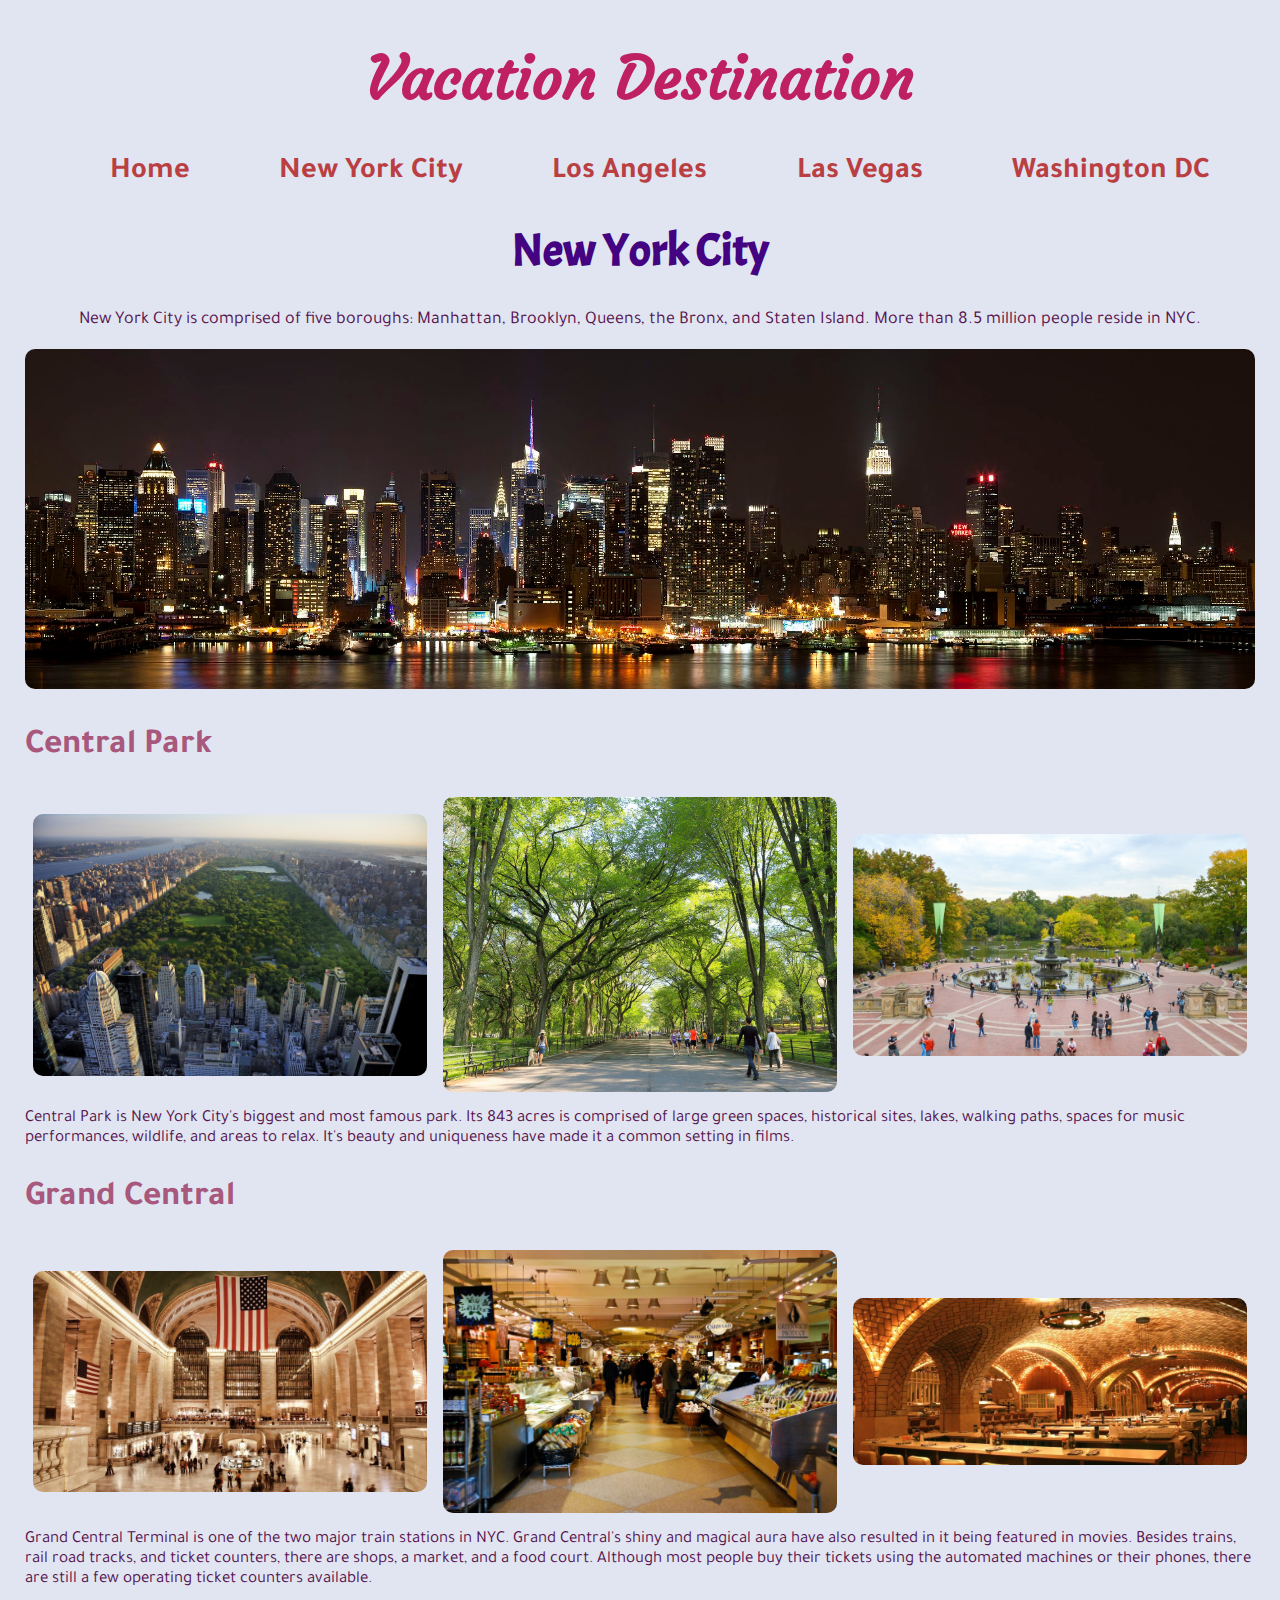
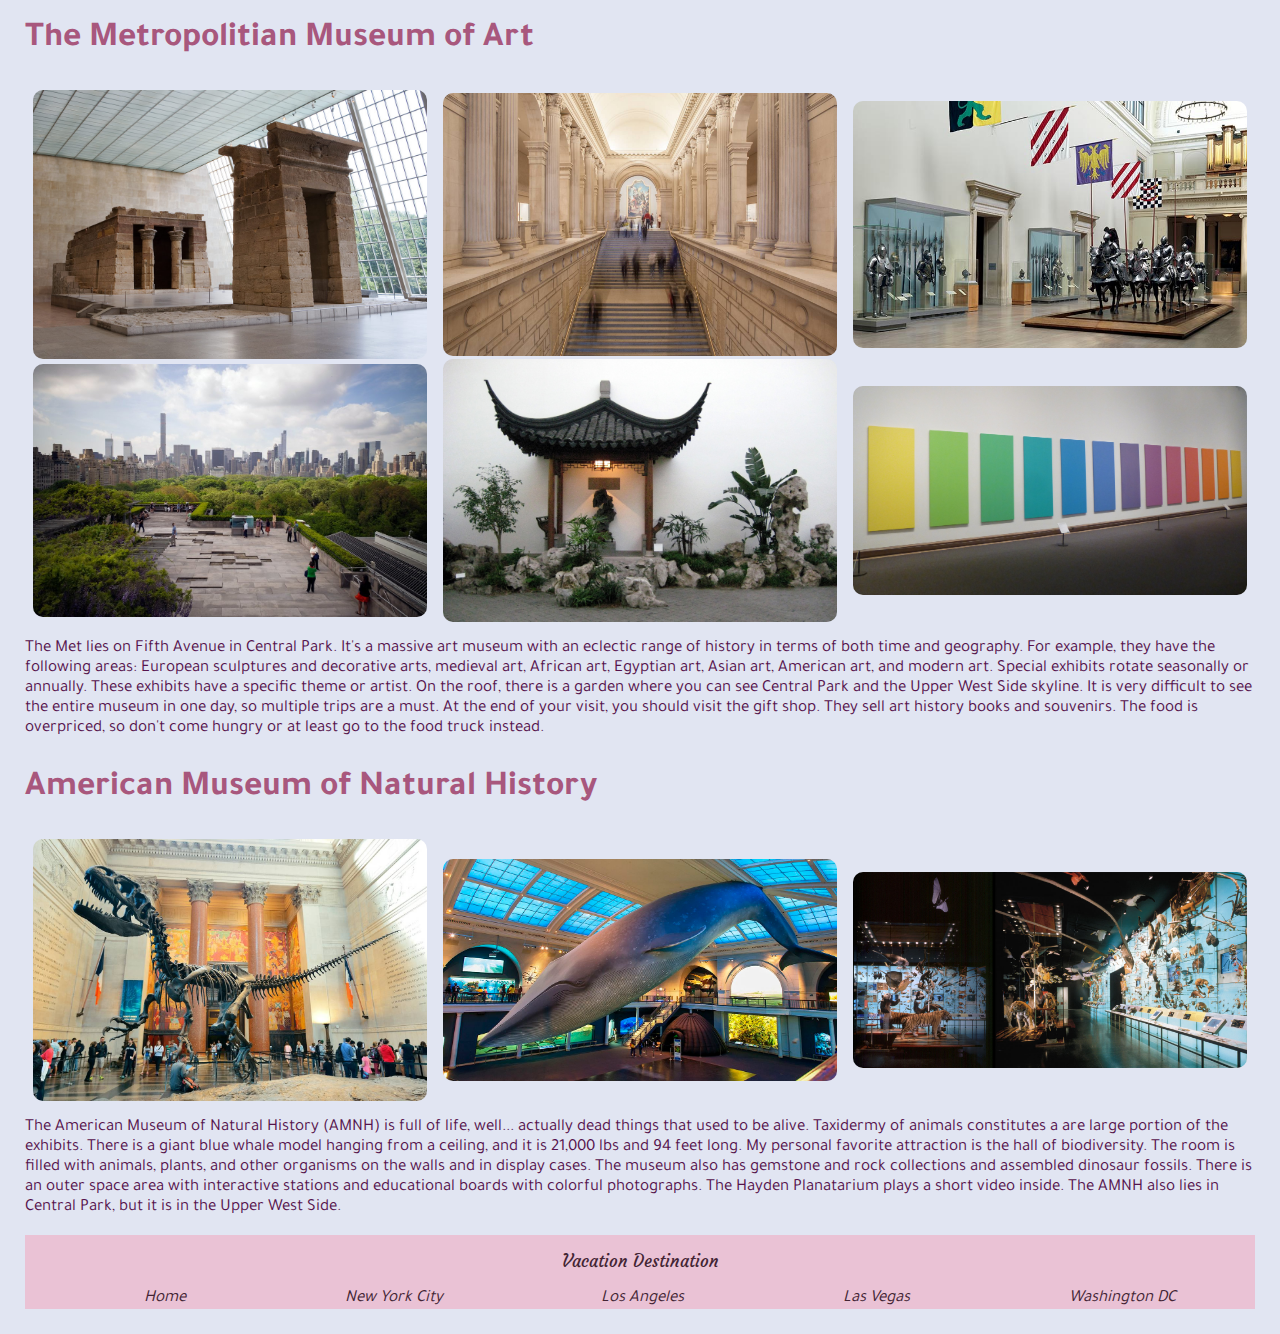
==== NewYorkCity.html @ a61ca03a "upload" ====
<!DOCTYPE html>
<html>
<head>
	<title>New York City | Vacation Destination</title>
	<link rel="stylesheet" type="text/css" href="style.css">
	<link href="https://fonts.googleapis.com/css?family=Courgette|Tajawal" rel="stylesheet">
	<link href="https://fonts.googleapis.com/css?family=Acme" rel="stylesheet">


</head>
<body>
	<h1 class="title">Vacation Destination</h1>
	
	<div class="menu"> 
		<ul>
			<a href="index.html"><li>Home</li></a>
			<a href="NewYorkCity.html"><li>New York City</li></a>
			<a href="LosAngeles.html"><li>Los Angeles</li></a>
			<a href="LasVegas.html"><li>Las Vegas</li></a>
			<a href="WashingtonDC.html"><li>Washington DC</li></a>
		</ul>

	</div>

	<div>
		<h1 class="city_name">New York City</h1>

		<p class="about_city">New York City is comprised of five boroughs: Manhattan, Brooklyn, Queens, the Bronx, and Staten Island. More than 8.5 million people reside in NYC.</p> 

		 <div> 
		 		<img class="city_photo" src="Manhattan_from_Weehawken,_NJ.jpg">

		 </div>



		 <h2 class="place"> Central Park</h2>
		 
		 <div class="photos">
		 	<img src="nyc-central-park.jpg">
		 	<img src="shutterstock_384332770.0.jpg">
		 	<img src="header.central-park-4.jpg">
		 </div>

		 <p class="description"> Central Park is New York City's biggest and most famous park. Its 843 acres is comprised of large green spaces, historical sites, lakes, walking paths, spaces for music performances, wildlife, and areas to relax. It's beauty and uniqueness have made it a common setting in films.</p> 


		 <h2 class="place">Grand Central</h2>

		 <div class="photos">
		 	<img src="thumb-1920-471274.jpg">
		 	<img src="grand-central-market.jpg">
		 	<img src="gcob-1.jpg">
		 </div>
		
		<p class="description"> Grand Central Terminal is one of the two major train stations in NYC. Grand Central's shiny and magical aura have also resulted in it being featured in movies. Besides trains, rail road tracks, and ticket counters, there are shops, a market, and a food court. Although most people buy their tickets using the automated machines or their phones, there are still a few operating ticket counters available.</p>
		

		 <h2 class="place">The Metropolitian Museum of Art</h2>

		 <div class="photos">
		 	<img src="h3_68.154.jpg">
		 	<img src="met-museum-tagger-yancey-iv-5194__x_large.jpg">
		 	<img src="promo-image.jpg">
		 </div>

		 <div class="photos">
		 	<img src="12ROOFTOPJP-master1050-v2.jpg">
		 	<img src="1625005947_22815e246c_b.jpg">
		 	<img src="p1040139-e1407206009492.jpg">
		 </div>

		 <p class="description"> The Met lies on Fifth Avenue in Central Park. It's a massive art museum with an eclectic range of history in terms of both time and geography. For example, they have the following areas: European sculptures and decorative arts, medieval art, African art, Egyptian art, Asian art, American art, and modern art. Special exhibits rotate seasonally or annually. These exhibits have a specific theme or artist. On the roof, there is a garden where you can see Central Park and the Upper West Side skyline. It is very difficult to see the entire museum in one day, so multiple trips are a must. At the end of your visit, you should visit the gift shop. They sell art history books and souvenirs. The food is overpriced, so don't come hungry or at least go to the food truck instead. </p>


		 <h2 class="place">American Museum of Natural History</h2> 

		 <div class="photos">
		 	<img src="1-american-museum-of-natural-history-dinasour.jpg">
		 	<img src="AMNH_Whale.jpg">
		 	<img src="pic36_9981_scitech.bio.98m25_01-2_master.jpg">
		 </div>

		 <p class="description"> The American Museum of Natural History (AMNH) is full of life, well... actually dead things that used to be alive. Taxidermy of animals constitutes a are large portion of the exhibits. There is a giant blue whale model hanging from a ceiling, and it is 21,000 lbs and 94 feet long. My personal favorite attraction is the hall of biodiversity. The room is filled with animals, plants, and other organisms on the walls and in display cases. The museum also has gemstone and rock collections and  assembled dinosaur fossils. There is an outer space area with interactive stations and educational boards with colorful photographs. The Hayden Planatarium plays a short video inside. The AMNH also lies in Central Park, but it is in the Upper West Side. </p>

		<div class="footer"> 
			<p> Vacation Destination</p>
			<div class="sub_footer"> 
				<ul>
				<a href="index.html"><li>Home</li></a>
				<a href="NewYorkCity.html"><li>New York City</li></a>
				<a href="LosAngeles.html"><li>Los Angeles</li></a>
				<a href="LasVegas.html"><li>Las Vegas</li></a>
				<a href="WashingtonDC.html"><li>Washington DC</li></a>
				</ul>
			</div>
		</div>


	</div>


</body>
</html>
---- style.css ----
body {
	background-color: #E1E5F2; 
	font-family: 'Tajawal', sans-serif;
	margin: 25px;

}

.title {
	font-size: 60px;
	text-align: center;
	font-family: 'Courgette', cursive;
	color: #BF2062;
}

.menu ul {
	display: flex;
	flex-direction: row;
	justify-content: space-around;
}

.menu li {
	list-style: none;
	font-size: 30px;
	font-weight: bold;
	color: #BA3F43;
} 

a:link {
	text-decoration: none;
	color: purple;
}

a:visited {
	color: purple;
}

a:hover {
	color: #BA3F43;
}

.Home {
	display: flex;
	justify-content: space-around;
	flex-direction: row;
}

.intro {
	width: 300px;
	font-size: 25px;
	color: #56134D;
	margin: 5px;
}

#home_pic {
	width: 60%;
	align-self: center;
}

.about_city {
	font-size: 15px;
	color: #56134D;
	font-size: 18px;
	text-align: center;
}

.city_name {
	font-size: 45px;
	color: #440381;
	text-align: center;
	font-family: 'Acme', sans-serif;
}


.city_photo {
	width: 100%;
	border-radius: 10px;
}


.place {
	font-size: 35px;
	color: #A8577D;
}

.photos {
 display: flex;
 justify-content: space-around;
}

.photos img {
	width: 32%;
	border-radius: 10px;
	align-self: center;
}


.description {
	color: #56134D;
	font-size: 17px;
}

.footer {
	background-color: #EAC2D5;
}

.footer p {
	text-align: center;
	padding-top: 15px;
	font-size: 17px;
	font-family: 'Courgette', cursive;
	color: #432534;
}

.sub_footer ul {
	display: flex;
	flex-direction: row;
	justify-content: space-around;
}

.sub_footer li {
	list-style: none;
	font-size: 17px;
	font-style: italic;
	color: #432534;
} 

@media (max-width: 920px) {
	.menu ul {
		display: flex;
		flex-direction: column;
		justify-content: space-around;
		text-align: center;
		padding-left: 0px;
	}
	
	.photos {
		display: flex;
		flex-direction: column;

	}
	.photos img {
		width: 100%;
		margin: 10px;
	}

	.about_city {
	font-size: 20px;
	}
	
}

@media (max-width: 760px) {
	.Home {
	display: flex;
	flex-direction: column;
	justify-content: space-around;
	}

	.intro {
		width: 95%;
		text-align: center
	}

	#home_pic {
	width: 95%;
	align-self: center; /* stops stretching of img*/
	}
}

@media (max-width:560px) {
	.sub_footer p {
		text-align: center;
		padding-left: 0px;
	}


	.sub_footer ul {
	display: flex;
	flex-direction: column;
	justify-content: space-around;
	text-align: center;
	padding-left: 0px;
	}

}
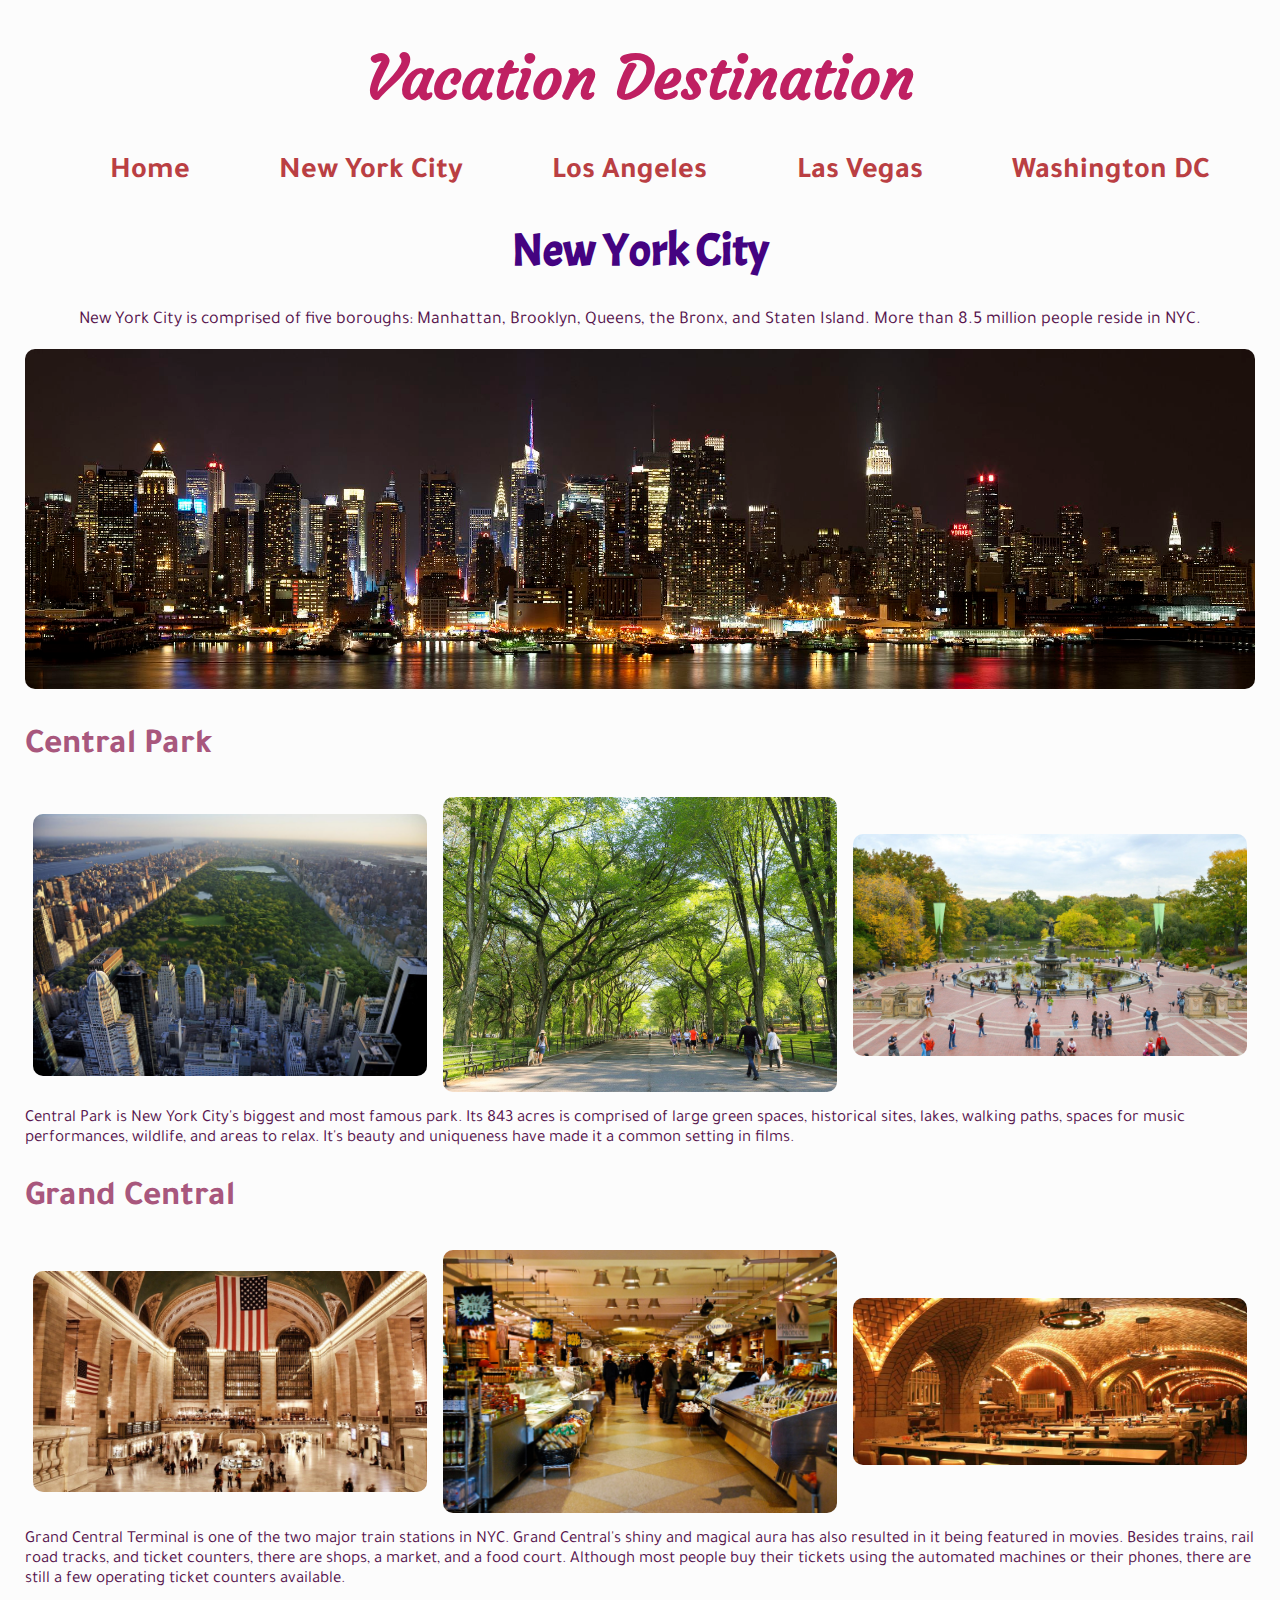
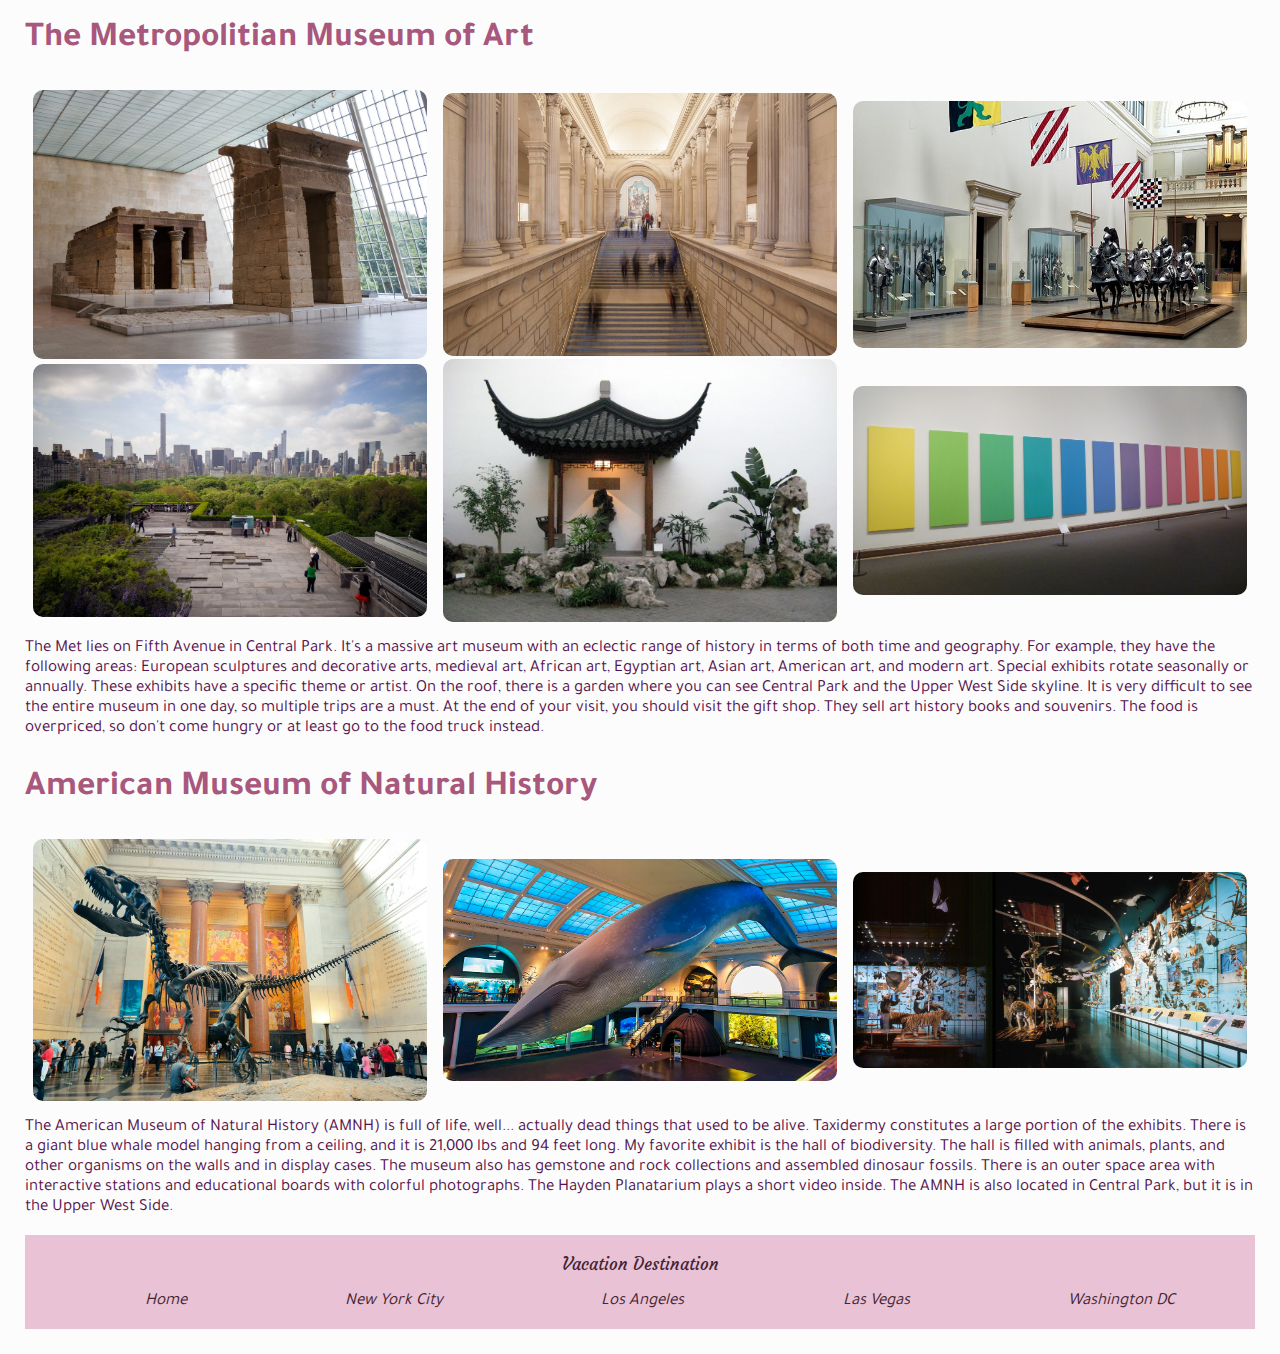
==== commit 4ec87ce6: "Edited" ====
--- a/NewYorkCity.html
+++ b/NewYorkCity.html
@@ -54,7 +54,7 @@
 		 	<img src="gcob-1.jpg">
 		 </div>
 		
-		<p class="description"> Grand Central Terminal is one of the two major train stations in NYC. Grand Central's shiny and magical aura have also resulted in it being featured in movies. Besides trains, rail road tracks, and ticket counters, there are shops, a market, and a food court. Although most people buy their tickets using the automated machines or their phones, there are still a few operating ticket counters available.</p>
+		<p class="description"> Grand Central Terminal is one of the two major train stations in NYC. Grand Central's shiny and magical aura has also resulted in it being featured in movies. Besides trains, rail road tracks, and ticket counters, there are shops, a market, and a food court. Although most people buy their tickets using the automated machines or their phones, there are still a few operating ticket counters available.</p>
 		
 
 		 <h2 class="place">The Metropolitian Museum of Art</h2>
@@ -82,7 +82,7 @@
 		 	<img src="pic36_9981_scitech.bio.98m25_01-2_master.jpg">
 		 </div>
 
-		 <p class="description"> The American Museum of Natural History (AMNH) is full of life, well... actually dead things that used to be alive. Taxidermy of animals constitutes a are large portion of the exhibits. There is a giant blue whale model hanging from a ceiling, and it is 21,000 lbs and 94 feet long. My personal favorite attraction is the hall of biodiversity. The room is filled with animals, plants, and other organisms on the walls and in display cases. The museum also has gemstone and rock collections and  assembled dinosaur fossils. There is an outer space area with interactive stations and educational boards with colorful photographs. The Hayden Planatarium plays a short video inside. The AMNH also lies in Central Park, but it is in the Upper West Side. </p>
+		 <p class="description"> The American Museum of Natural History (AMNH) is full of life, well... actually dead things that used to be alive. Taxidermy constitutes a large portion of the exhibits. There is a giant blue whale model hanging from a ceiling, and it is 21,000 lbs and 94 feet long. My favorite exhibit is the hall of biodiversity. The hall is filled with animals, plants, and other organisms on the walls and in display cases. The museum also has gemstone and rock collections and  assembled dinosaur fossils. There is an outer space area with interactive stations and educational boards with colorful photographs. The Hayden Planatarium plays a short video inside. The AMNH is also located in Central Park, but it is in the Upper West Side. </p>
 
 		<div class="footer"> 
 			<p> Vacation Destination</p>
--- a/style.css
+++ b/style.css
@@ -1,5 +1,5 @@
 body {
-	background-color: #E1E5F2; 
+	background-color: #FCFCFC;
 	font-family: 'Tajawal', sans-serif;
 	margin: 25px;
 
@@ -101,11 +101,11 @@
 
 .footer {
 	background-color: #EAC2D5;
+	padding: 1px;
 }
 
 .footer p {
 	text-align: center;
-	padding-top: 15px;
 	font-size: 17px;
 	font-family: 'Courgette', cursive;
 	color: #432534;
